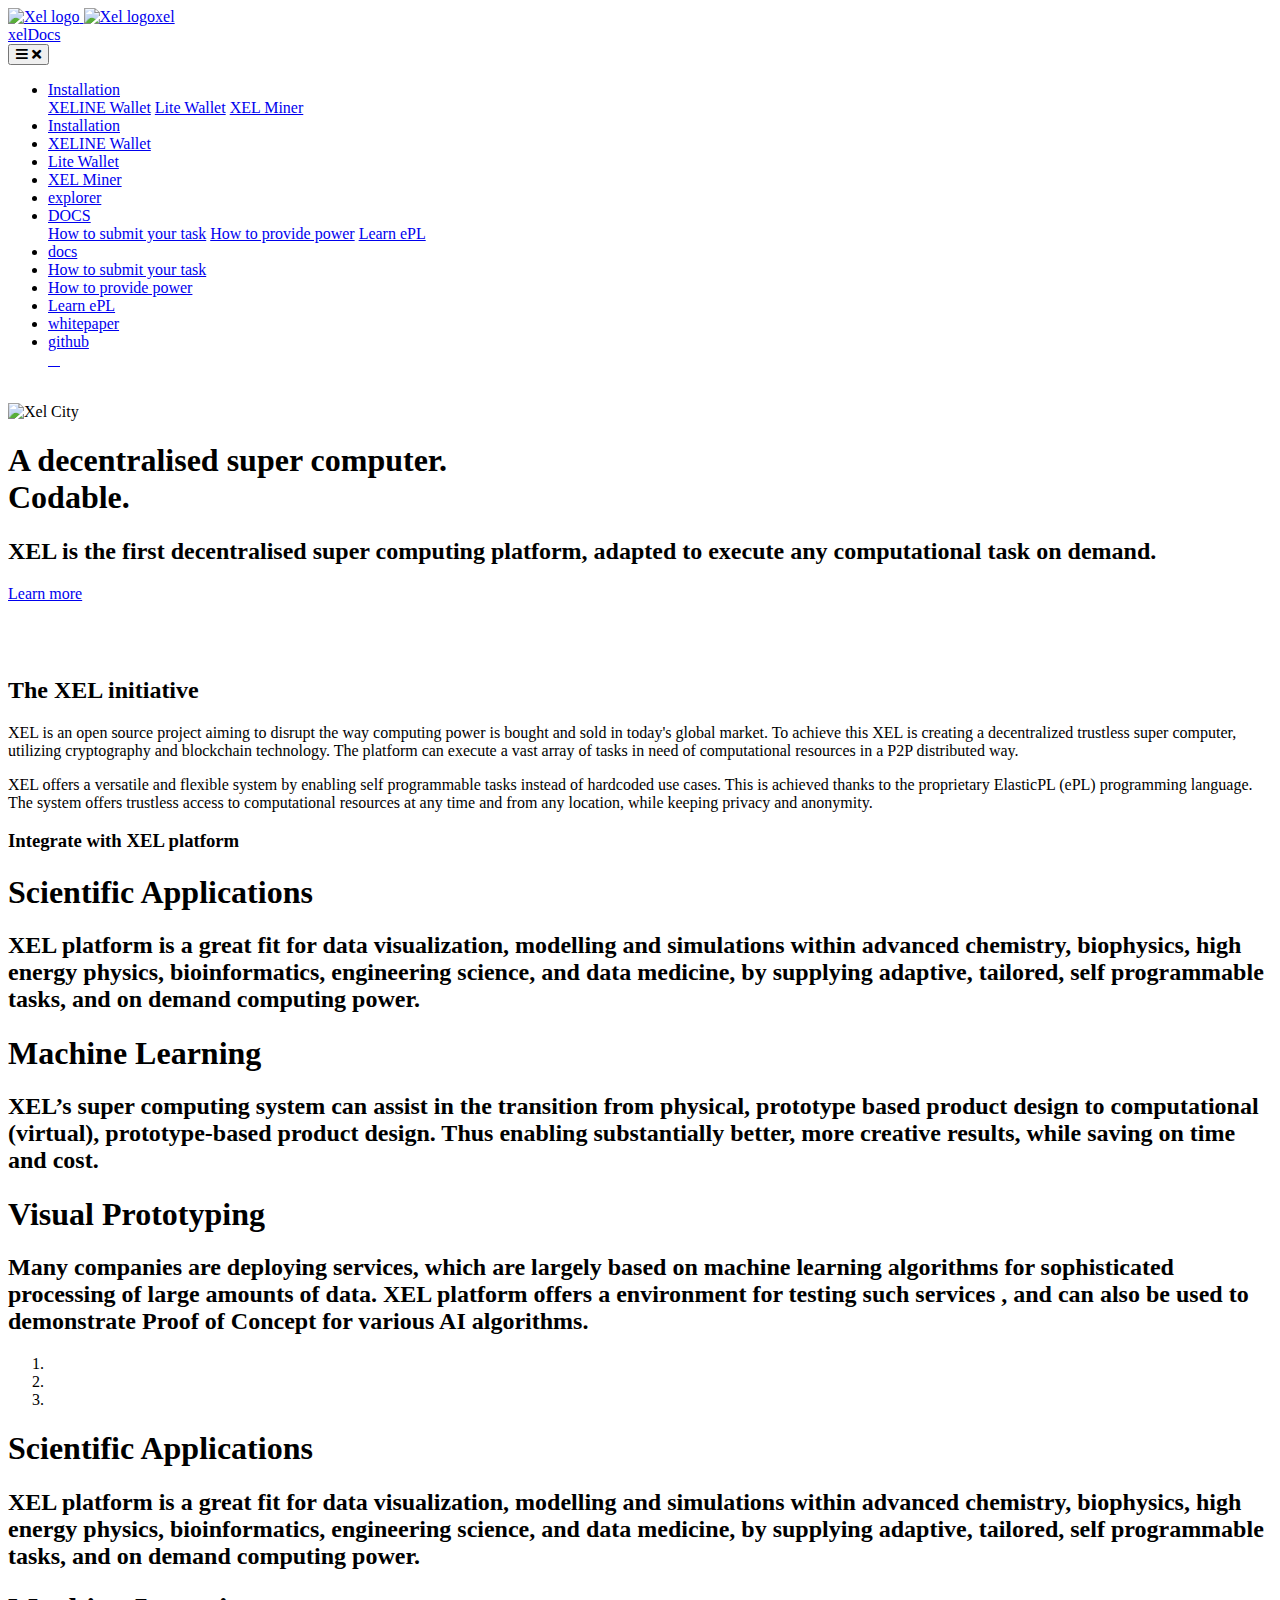
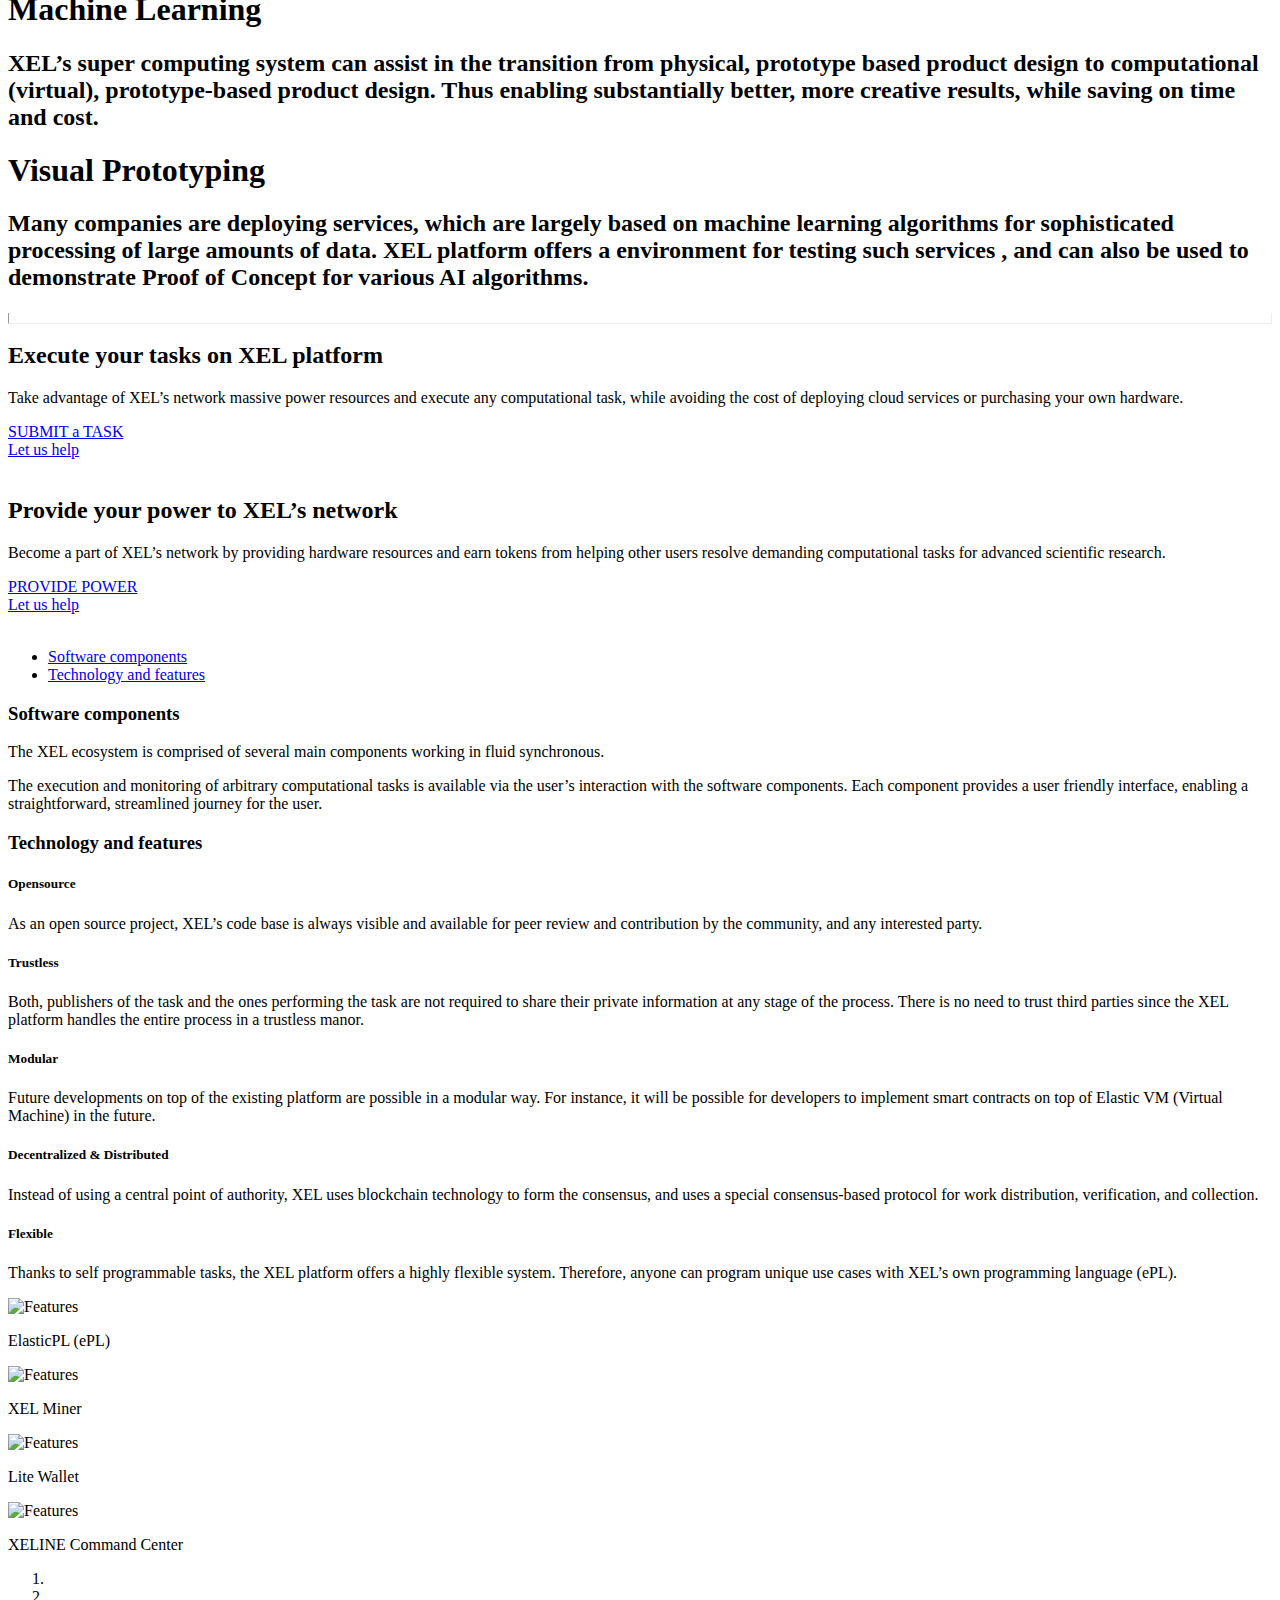
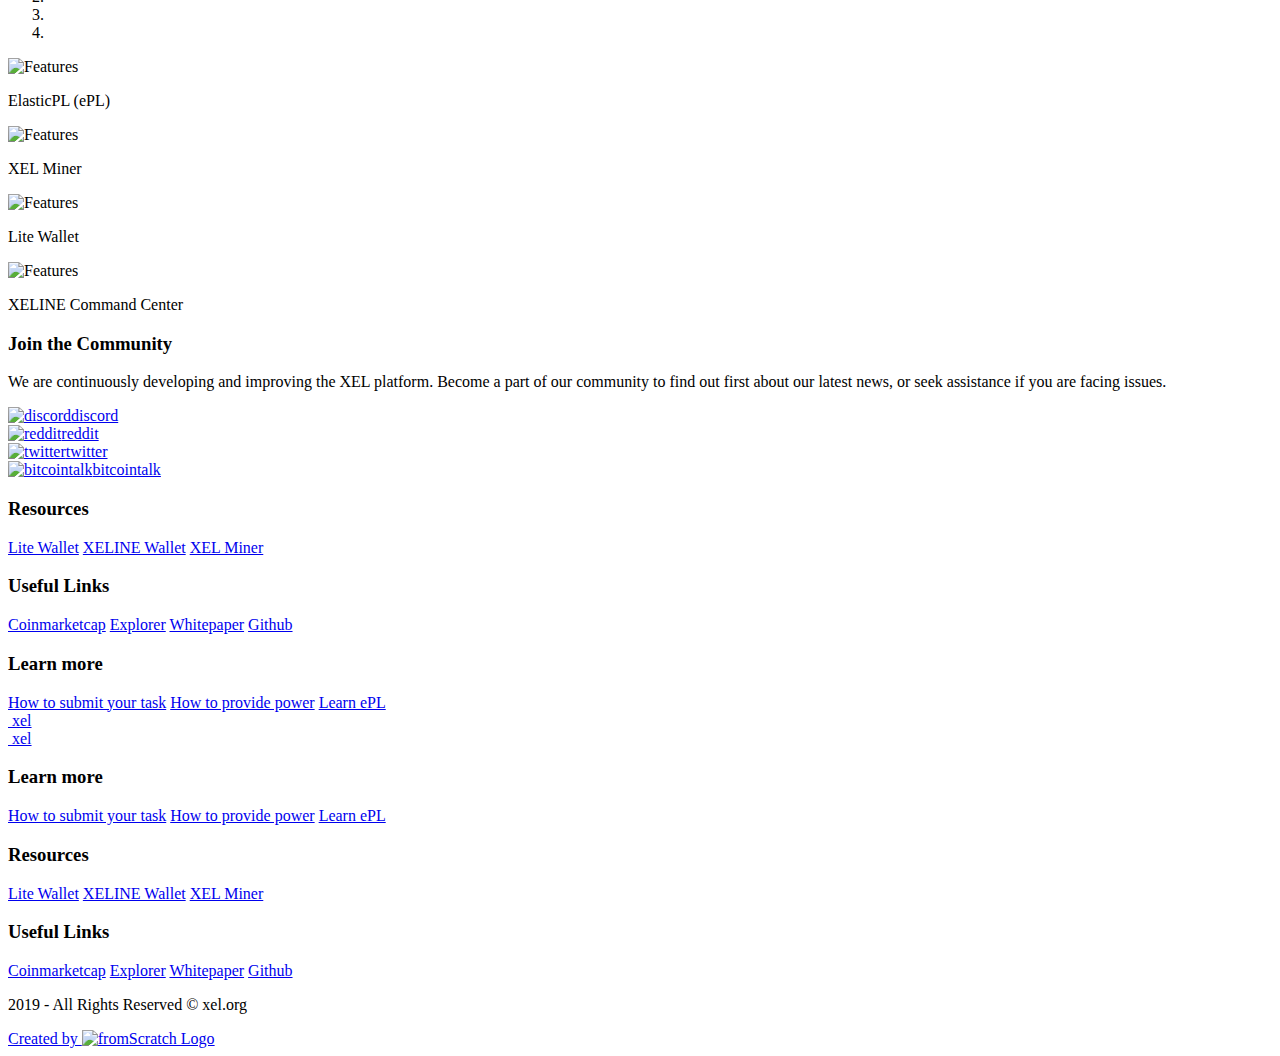
==== index.html @ 07d9f611 "Update index.html" ====
<!DOCTYPE html>
<html>

  <head>
    <meta charset="utf-8">
    <title> xel | A decentralised super computer. Codable.</title>
    <meta name="viewport" content="width=device-width, initial-scale=1">
    <meta name="description" content="XEL is the first decentralised super computing platform, adapted to execute any computational task on demand">
    <meta name="referrer" content="no-referrer-when-downgrade">

    <meta property="og:site_name" content="xel">
    <meta property="og:type" content="website">
    <meta property="og:title" content="xel | A decentralised super computer. Codable.">
    <meta property="og:description" content="XEL is the first decentralised super computing platform, adapted to execute any computational task on demand">
    <meta property="og:url" content="https://xel.org/">
    <meta property="og:image" content="https://xel.org/assets/images/facebook.png">

    <meta name="twitter:card" content="summary_large_image">
    <meta name="twitter:title" content="xel | A decentralised super computer. Codable.">
    <meta name="twitter:description" content="XEL is the first decentralised super computing platform, adapted to execute any computational task on demand">
    <meta name="twitter:url" content="https://xel.org/">
    <meta name="twitter:image" content="https://xel.org/assets/images/twitter.png">

    <meta name="msapplication-TileColor" content="#00aba9">
    <meta name="theme-color" content="#ffffff">

    <link href="https://fonts.googleapis.com/css?family=Inconsolata|Poppins" rel="stylesheet">

    <link rel="apple-touch-icon" sizes="180x180" href="assets/favicon/apple-touch-icon.png">
    <link rel="icon" type="image/png" sizes="32x32" href="assets/favicon/favicon-32x32.png">
    <link rel="icon" type="image/png" sizes="16x16" href="assets/favicon/favicon-16x16.png">
    <link rel="manifest" href="assets/favicon/site.webmanifest">
    <link rel="mask-icon" href="assets/favicon/safari-pinned-tab.svg" color="#ffffff">

  </head>

  <body id="body">
    <script type="text/javascript" src="dependencies/jquery/jquery-3.3.1.min.js"></script>
    <script type="text/javascript" src="dependencies/jquery/jquery.bcSwipe.min.js"></script>
    <script type="text/javascript" src="dependencies/bootstrap/js/bootstrap.bundle.min.js"></script>
    <script type="text/javascript" src="assets/js/nav.js"></script>
    <script type="text/javascript" src="dependencies/animejs/anime.min.js"></script>
    <script type="text/javascript" src="dependencies/clipboard/clipboard.min.js"></script>
    <script type="text/javascript" src="dependencies/parollerjs/jquery.paroller.min.js"></script>
    <script type="text/javascript" src="dependencies/lazyload/lazysizes.min.js"></script>
    <script type="text/javascript" src="assets/js/index.js"></script>
    <link rel="stylesheet" href="dependencies/bootstrap/css/bootstrap.min.css">
    <link rel="stylesheet" href="https://use.fontawesome.com/releases/v5.3.1/css/all.css">
    <link rel="stylesheet" href="assets/css/xel.style.css" data-autorefresh="true">



    <div class="intro intro-background lazyload">
      <div class="navbar1 content-container">
        <nav class="navbar navbar-expand-lg navbar-dark">
          <a class="navbar-brand" href="index.html">
            <img id="nav_black_logo" src="assets/images/xel_white.svg" alt="Xel logo">
            <img id="exp_black_logo" src="assets/images/xel_black.svg" alt="Xel logo"><span id="nav-xel">xel</span>
            <div id="xeldocs"><span id="xeldocs1">xel</span><span id="xeldocs2">Docs</span></div>
          </a>
          <button class="navbar-toggler" type="button" data-toggle="collapse" data-target="#navbarNavDropdown" aria-controls="navbarNavDropdown" aria-expanded="false" aria-label="Toggle navigation">
            <span class="fas fa-bars open-toggle"></span>
            <span class="fas fa-times close-toggle"></span>
          </button>
          <div class="collapse navbar-collapse" id="navbarNavDropdown">
            <ul class="navbar-nav ml-auto">
              <div class="nav-container">
                <div class="navlinks" id="generalnav">
                  <li class="nav-item dropdown dropdown-desktop">
                    <a class="nav-link dropdown-toggle" href="#" id="navbarDropdownMenuLink" role="button" data-toggle="dropdown" aria-haspopup="true" aria-expanded="false">
                      Installation
                    </a>
                    <div id="navbarDropdownMenu" class="dropdown-menu" aria-labelledby="navbarDropdownMenuLink">
                      <a class="dropdown-item" href="xelinewallet.html">XELINE Wallet</a>
                      <a class="dropdown-item" href="litewallet.html">Lite Wallet</a>
                      <a class="dropdown-item" href="miner.html">XEL Miner</a>
                    </div>
                  </li>
                  <li class="nav-item dropdown-mobile">
                    <a id="mobileInstallation" class="nav-link" href="JavaScript:Void(0);">Installation</a>
                  </li>
                  <div id="mobileInstallationMenu" class="dropdown-menu-mobile dropdown-mobile">
                    <li>
                      <a class="dropdown-item" href="xelinewallet.html">XELINE Wallet</a>
                    </li>
                    <li>
                      <a class="dropdown-item" href="litewallet.html">Lite Wallet</a>
                    </li>
                    <li>
                      <a class="dropdown-item" href="miner.html">XEL Miner</a>
                    </li>
                  </div>
                  <li class="nav-item">
                    <a class="nav-link" href="https://explorer.xel.org/" target="_blank">explorer</a>
                  </li>
                  <li class="nav-item dropdown dropdown-desktop">
                    <a class="nav-link dropdown-toggle" href="#" id="navbarDropdownMenuLink2" role="button" data-toggle="dropdown" aria-haspopup="true" aria-expanded="false">
                      DOCS
                    </a>
                    <div id="navbarDropdownMenu2" class="dropdown-menu docs" aria-labelledby="navbarDropdownMenuLink2">
                      <a class="dropdown-item" target="_blank" href="http://docs.xel.org/submit-task.html">How to submit your task</a>
                      <a class="dropdown-item" target="_blank" href="http://docs.xel.org/give-power.html">How to provide power</a>
                      <a class="dropdown-item" target="_blank" href="http://docs.xel.org/learn-epl.html">Learn ePL</a>
                    </div>
                  </li>
                  <li class="nav-item dropdown-mobile">
                    <a id="mobileDocs" class="nav-link" href="JavaScript:Void(0);">docs</a>
                  </li>
                  <div id="mobileDocsMenu" class="dropdown-menu-mobile dropdown-mobile">
                    <li>
                      <a class="dropdown-item" target="_blank" href="http://docs.xel.org/submit-task.html">How to submit your task</a>
                    </li>
                    <li>
                      <a class="dropdown-item" target="_blank" href="http://docs.xel.org/give-power.html">How to provide power</a>
                    </li>
                    <li>
                      <a class="dropdown-item" target="_blank" href="http://docs.xel.org/learn-epl.html">Learn ePL</a>
                    </li>
                  </div>
                  <li class="nav-item">
                    <a class="nav-link" href="https://link.xel.org/whitepaper" target="_blank">whitepaper</a>
                  </li>
                  <li class="nav-item">
                    <a class="nav-link" href="https://github.com/xel-software" target="_blank">github</a>
                  </li>
                </div>
                <div class="dropdown-mobile navsocials">
                  <div class="line"></div>
                  <div class="socials-mobile">
                    <a class="social discord" href="https://link.xel.org/discord" target="_blank">
                      <img src="assets/images/discord.svg" alt="">
                    </a>
                    <a class="social reddit" href="https://link.xel.org/reddit" target="_blank">
                      <img src="assets/images/reddit.svg" alt="">
                    </a>
                    <a class="social twitter" href="https://link.xel.org/twitter" target="_blank">
                      <img src="assets/images/twitter.svg" alt="">
                    </a>
                    <a class="social btctalk" href="https://link.xel.org/bitcointalk" target="_blank">
                      <img src="assets/images/btc.svg" alt="">
                    </a>
                  </div>
                </div>
              </div>
            </ul>
          </div>
        </nav>
      </div>
      <div class="machine">
        <div class="machine-pusher"></div>
        <div class="machine-pushed"> <img class="machineimg lazyload" data-src="assets/images/layer_power_machine.png" alt=""></div>

      </div>

      <div class="city">
        <img class="cityimg lazyload" data-src="assets/images/layer_city.png" alt="Xel City">
      </div>

      <div class="foreground">
        <div class="content-container main-info">
          <h1 class="title">A decentralised super computer.
            <br>Codable.</h1>
          <h2 class="subtitle">XEL is the first decentralised super computing platform, adapted to execute any computational task on demand.</h2>
          <div class="introbuttons">
            <div class="learnmore">
              <a href="#task" target="" class="wrapper-Learn more" role="button">
                <div class="mainbutton Learn more">
                  Learn more
                </div>
              </a>
            </div>
          </div>
        </div>


        <div class="elements">
          <div class="chars">
            <div class="elblock">
              <img class="blkimg lazyload" data-src="assets/images/block_cube.png" alt="">
            </div>

            <div class="char1">
              <img class="char1img lazyload" data-src="assets/images/layer_character1.svg" alt="">
            </div>

            <div class="char2">
              <img class="char2img lazyload" data-src="assets/images/layer_character2.svg" alt="">
            </div>
          </div>


        </div>


      </div>
      <!-- <p class="content-container c-transactions"></span></p> -->
    </div>
    <div class="index-mask">
      <article class="xelfirst content-container">
        <h2 class="xelinit">
          The XEL initiative
        </h2>
        <p class="alias-text">
          XEL is an open source project aiming to disrupt the way computing power is bought and sold in today&apos;s global market. To achieve this XEL is creating a decentralized trustless super computer, utilizing cryptography and blockchain technology. The platform can execute a vast array of tasks in need of computational resources in a P2P distributed way.
        </p>
        <p class="alias-text">
          XEL offers a versatile and flexible system by enabling self programmable tasks instead of hardcoded use cases. This is achieved thanks to the proprietary ElasticPL (ePL) programming language. The system offers trustless access to computational resources at any time and from any location, while keeping privacy and anonymity.
        </p>
      </article>

      <div class="aliasfor content-container">
        <h3 class="alias-title">Integrate with XEL platform</h3>
        <div class="abs abs-desktop">
          <div class="ab ab-box">
            <h1 class="ab-title">Scientific Applications</h1>
            <h2 class="ab-subtitle">XEL platform is a great fit for data visualization, modelling and simulations within advanced chemistry, biophysics, high energy physics, bioinformatics, engineering science, and data medicine, by supplying adaptive, tailored, self programmable tasks, and on demand computing power.</h2>
          </div>
          <div class="ab ab-box">
            <h1 class="ab-title">Machine Learning</h1>
            <h2 class="ab-subtitle">XEL&#x2019;s super computing system can assist in the transition from physical, prototype based product design to computational (virtual), prototype-based product design. Thus enabling substantially better, more creative results, while saving on time and cost.</h2>
          </div>
          <div class="ab ab-box">
            <h1 class="ab-title">Visual Prototyping</h1>
            <h2 class="ab-subtitle">Many companies are deploying services, which are largely based on machine learning algorithms for sophisticated processing of large amounts of data. XEL platform offers a environment for testing such services , and can also be used to demonstrate Proof of Concept for various AI algorithms.</h2>
          </div>
        </div>
        <div class="abs-mobile">
          <div id="carouselExampleIndicators" class="carousel slide" data-ride="carousel">
            <ol class="carousel-indicators">
              <li data-target="#carouselExampleIndicators" data-slide-to="0" class="active"></li>
              <li data-target="#carouselExampleIndicators" data-slide-to="1"></li>
              <li data-target="#carouselExampleIndicators" data-slide-to="2"></li>
            </ol>
            <div class="carousel-inner">
              <div class="carousel-item active">
                <div class="ab ab-box">
                  <h1 class="ab-title">Scientific Applications</h1>
                  <h2 class="ab-subtitle">XEL platform is a great fit for data visualization, modelling and simulations within advanced chemistry, biophysics, high energy physics, bioinformatics, engineering science, and data medicine, by supplying adaptive, tailored, self programmable tasks, and on demand computing power.</h2>
                </div>
              </div>
              <div class="carousel-item">
                <div class="ab ab-box">
                  <h1 class="ab-title">Machine Learning</h1>
                  <h2 class="ab-subtitle">XEL&#x2019;s super computing system can assist in the transition from physical, prototype based product design to computational (virtual), prototype-based product design. Thus enabling substantially better, more creative results, while saving on time and cost.</h2>
                </div>
              </div>
              <div class="carousel-item">
                <div class="ab ab-box">
                  <h1 class="ab-title">Visual Prototyping</h1>
                  <h2 class="ab-subtitle">Many companies are deploying services, which are largely based on machine learning algorithms for sophisticated processing of large amounts of data. XEL platform offers a environment for testing such services , and can also be used to demonstrate Proof of Concept for various AI algorithms.</h2>
                </div>
              </div>
            </div>
          </div>
        </div>
      </div>
      <hr style="height: 10px;top: 2px;position: relative;margin:0;background-color: white;border-top: 0;z-index: 200;">
      <div id="task">
        <div class="taglines content-container">
          <div class="taker-wrapper">
            <div class="taker">
              <div class="tagline">
                <article>
                  <div class="top Taker">
                    <h2 class="tag-title">Execute your tasks on XEL platform</h2>
                    <div class="line"></div>
                  </div>
                  <p class="tag-text">Take advantage of XEL&#x2019;s network massive power resources and execute any computational task, while avoiding the cost of deploying cloud services or purchasing your own hardware.</p>
                  <div class="tag-buttons">
                    <a href="taker.html" target="" class="wrapper-SUBMIT a TASK" role="button">
                      <div class="mainbutton SUBMIT a TASK">
                        SUBMIT a TASK
                      </div>
                    </a>
                    <a href="#footer" target="" class="wrapper-Let us help" role="button">
                      <div class="mainbutton Let us help">
                        Let us help
                      </div>
                    </a>
                  </div>
                </article>
              </div>
            </div>
            <div class="taker-img">
              <img id="hole" src="assets/images/hole.svg" alt="">
              <img id="takerimg" "="" src=" assets/images/layer_giver.png" alt="">
            </div>
          </div>
          <div class="giver-wrapper">
            <div class="giver">
              <div class="tagline">
                <article>
                  <div class="top Giver">
                    <h2 class="tag-title">Provide your power to XEL&#x2019;s network</h2>
                    <div class="line"></div>
                  </div>
                  <p class="tag-text">Become a part of XEL&#x2019;s network by providing hardware resources and earn tokens from helping other users resolve demanding computational tasks for advanced scientific research.</p>
                  <div class="tag-buttons">
                    <a href="giver.html" target="" class="wrapper-PROVIDE POWER" role="button">
                      <div class="mainbutton PROVIDE POWER">
                        PROVIDE POWER
                      </div>
                    </a>
                    <a href="#footer" target="" class="wrapper-Let us help" role="button">
                      <div class="mainbutton Let us help">
                        Let us help
                      </div>
                    </a>
                  </div>
                </article>
              </div>
            </div>
            <div class="giver-img">
              <img id="giverimg" src="assets/images/layer_taker.png" alt="">
              <img class="giver-block" src="assets/images/element_miner.png" alt="">
            </div>
          </div>
        </div>
      </div>
    </div>
    <div class="features content-container">
      <div class="tabs">
        <ul class="nav nav-tabs">
          <li class="active"><a class="active" id="nav-tab2" data-toggle="tab" href="#tab2">Software components</a></li>
          <li><a id="nav-tab1" data-toggle="tab" href="#tab1">Technology and features</a></li>
          <div class="line"></div>
        </ul>
      </div>
      <div class="row">
        <div class="col-sm-12 col-md-6 col-lg-6 tbs">
          <div class="tabs">
            <div class="tab-content">
              <div id="tab2" class="tab-pane fade in active show">
                <h3 class="title">Software components</h3>
                <p class="text">The XEL ecosystem is comprised of several main components working in fluid synchronous.</p>
                <p class="text">
                  The execution and monitoring of arbitrary computational tasks is available via the user&#x2019;s interaction with the software components. Each component provides a user friendly interface, enabling a straightforward, streamlined journey for the user.</p>
              </div>
              <div id="tab1" class="tab-pane fade">
                <h3 class="title">Technology and features</h3>
                <p class="text">
                </p>
                <div class="listitem">
                  <h5 class="l-title">Opensource</h5>
                  <p class="l-text">As an open source project, XEL&#x2019;s code base is always visible and available for peer review and contribution by the community, and any interested party.</p>
                </div>
                <div class="listitem">
                  <h5 class="l-title">Trustless</h5>
                  <p class="l-text">Both, publishers of the task and the ones performing the task are not required to share their private information at any stage of the process. There is no need to trust third parties since the XEL platform handles the entire process in a trustless manor.</p>
                </div>
                <div class="listitem">
                  <h5 class="l-title">Modular</h5>
                  <p class="l-text">Future developments on top of the existing platform are possible in a modular way. For instance, it will be possible for developers to implement smart contracts on top of Elastic VM (Virtual Machine) in the future.</p>
                </div>
                <p></p>
              </div>
            </div>
          </div>

        </div>
        <div class="col-sm-12 col-md-6 col-lg-6">
          <div id="tab1content" class="fade tcont">
            <div class="listitem">
              <h5 class="l-title">Decentralized &amp; Distributed</h5>
              <p class="l-text">Instead of using a central point of authority, XEL uses blockchain technology to form the consensus, and uses a special consensus-based protocol for work distribution, verification, and collection.</p>
            </div>
            <div class="listitem">
              <h5 class="l-title">Flexible</h5>
              <p class="l-text">Thanks to self programmable tasks, the XEL platform offers a highly flexible system. Therefore, anyone can program unique use cases with XEL&#x2019;s own programming language (ePL).</p>
            </div>
          </div>
          <div id="tab2content" class="fade active show tcont">
            <div class="features-bubbles fts-desktop">
              <div class="row b-cont">
                <a target="_blank href=" http:&#x2f;&#x2f;docs.xel.org&#x2f;learn-epl.html"="">
                  <div class="bubble m">
                    <img class="b-img" src="assets/images/element_elasticpl.svg" alt="Features">
                    <p class="b-title">ElasticPL (ePL)</p>
                  </div>
                </a>
                <a target=" href=" miner.html"="">
                  <div class="bubble s">
                    <img class="b-img" src="assets/images/element_miner.png" alt="Features">
                    <p class="b-title">XEL Miner</p>
                  </div>
                </a>
              </div>
              <div class="row b-cont second">
                <a target=" href=" litewallet.html"="">
                  <div class="bubble s">
                    <img class="b-img" src="assets/images/element_wallet.svg" alt="Features">
                    <p class="b-title">Lite Wallet</p>
                  </div>
                </a>
                <a target=" href=" xelinewallet.html"="">
                  <div class="bubble l">
                    <img class="b-img" src="assets/images/element_center.svg" alt="Features">
                    <p class="b-title">XELINE Command Center</p>
                  </div>
                </a>
              </div>
            </div>
            <div class="fts-mobile">
              <div id="carouselIndicators2" class="carousel slide" data-ride="carousel">
                <ol class="carousel-indicators">
                  <li data-target="#carouselIndicators2" data-slide-to="0" class="active"></li>
                  <li data-target="#carouselIndicators2" data-slide-to="1"></li>
                  <li data-target="#carouselIndicators2" data-slide-to="2"></li>
                  <li data-target="#carouselIndicators2" data-slide-to="3"></li>
                </ol>
                <div class="carousel-inner">
                  <div class="carousel-item active">
                    <a target=" href=" #"="">
                      <div class="bubble m">
                        <img class="b-img" src="assets/images/element_elasticpl.svg" alt="Features">
                        <p class="b-title">ElasticPL (ePL)</p>
                      </div>
                    </a>
                  </div>
                  <div class="carousel-item">
                    <a target=" href=" #"="">
                      <div class="bubble s">
                        <img class="b-img" src="assets/images/element_miner.png" alt="Features">
                        <p class="b-title">XEL Miner</p>
                      </div>
                    </a>
                  </div>
                  <div class="carousel-item">
                    <a target=" href=" #"="">
                      <div class="bubble s">
                        <img class="b-img" src="assets/images/element_wallet.svg" alt="Features">
                        <p class="b-title">Lite Wallet</p>
                      </div>
                    </a>
                  </div>
                  <div class="carousel-item">
                    <a target=" href=" #"="">
                      <div class="bubble l">
                        <img class="b-img" src="assets/images/element_center.svg" alt="Features">
                        <p class="b-title">XELINE Command Center</p>
                      </div>
                    </a>
                  </div>
                </div>
              </div>
            </div>
          </div>
        </div>
      </div>
    </div>
 
      </div>
    </div>
    <div id="footer" class="footer">
      <div class="footer-background">
        <div class="content-container">
          <h3 class="title">Join the Community</h3>
          <p class="text">We are continuously developing and improving the XEL platform. Become a part of our community to find out first about our latest news, or seek assistance if you are facing issues.</p>

          <div class="socials">
            <a href="https://link.xel.org/discord" role="button" target="_blank">
              <div class="imgbutton discord">
                <img src="assets/images/discord.svg" alt="discord"><span>discord</span>
              </div>
            </a>
            <a href="https://link.xel.org/reddit" role="button" target="_blank">
              <div class="imgbutton reddit">
                <img src="assets/images/reddit.svg" alt="reddit"><span>reddit</span>
              </div>
            </a>
            <a href="https://link.xel.org/twitter" role="button" target="_blank">
              <div class="imgbutton twitter">
                <img src="assets/images/twitter.svg" alt="twitter"><span>twitter</span>
              </div>
            </a>
            <a href="https://link.xel.org/bitcointalk" role="button" target="_blank">
              <div class="imgbutton bitcointalk">
                <img src="assets/images/btc.svg" alt="bitcointalk"><span>bitcointalk</span>
              </div>
            </a>
          </div>

          <div class="line"></div>
        </div>
      </div>
      <div class="btm-con content-container">
        <div class="bottom bottom-desktop">
          <div class="links">
            <div class="footer-link">
              <h3 class="title">Resources</h3>
              <a href="litewallet.html" target="">Lite Wallet</a>
              <a href="xelinewallet.html" target="">XELINE Wallet</a>
              <a href="miner.html" target="">XEL Miner</a>
              <a id="url4" href="" target=""></a>
              <a id="url5" href="" target=""></a>
            </div>
          </div>
          <div class="links">
            <div class="footer-link">
              <h3 class="title">Useful Links</h3>
              <a href="https://link.xel.org/coinmarketcap" target="_blank">Coinmarketcap</a>
              <a href="https://explorer.xel.org/" target="_blank">Explorer</a>
              <a href="https://link.xel.org/whitepaper" target="_blank">Whitepaper</a>
              <a id="url4" href="https://github.com/xel-software" target="_blank">Github</a>
              <a id="url5" href="" target="_blank"></a>
            </div>
          </div>
          <div class="links">
            <div class="footer-link">
              <h3 class="title">Learn more</h3>
              <a href="http://docs.xel.org/submit-task.html" target="_blank">How to submit your task</a>
              <a href="http://docs.xel.org/give-power.html" target="_blank">How to provide power</a>
              <a href="http://docs.xel.org/learn-epl.html" target="_blank">Learn ePL</a>
              <a id="url4" href="" target="_blank"></a>
              <a id="url5" href="" target="_blank"></a>
            </div>
          </div>
          <a href="index.html">
            <div class="logo">
              <img src="assets/images/xel_white.svg" alt="">
              <span class="name">xel</span>
            </div>
          </a>
        </div>

        <div class="bottom bottom-mobile">
          <div class="top">
            <a href="index.html">
              <div class="logo">
                <img src="assets/images/xel_white.svg" alt="">
                <span class="name">xel</span>
              </div>
            </a>
            <div class="links">
              <div class="footer-link">
                <h3 class="title">Learn more</h3>
                <a href="http://docs.xel.org/submit-task.html" target="_blank">How to submit your task</a>
                <a href="http://docs.xel.org/give-power.html" target="_blank">How to provide power</a>
                <a href="http://docs.xel.org/learn-epl.html" target="_blank">Learn ePL</a>
                <a id="url4" href="" target="_blank"></a>
                <a id="url5" href="" target="_blank"></a>
              </div>
            </div>
          </div>
          <div class="btm">
            <div class="links">
              <div class="footer-link">
                <h3 class="title">Resources</h3>
                <a href="litewallet.html" target="">Lite Wallet</a>
                <a href="xelinewallet.html" target="">XELINE Wallet</a>
                <a href="miner.html" target="">XEL Miner</a>
                <a id="url4" href="" target=""></a>
                <a id="url5" href="" target=""></a>
              </div>
            </div>
            <div class="links">
              <div class="footer-link">
                <h3 class="title">Useful Links</h3>
                <a href="https://link.xel.org/coinmarketcap" target="_blank">Coinmarketcap</a>
                <a href="https://explorer.xel.org/" target="_blank">Explorer</a>
                <a href="https://link.xel.org/whitepaper" target="_blank">Whitepaper</a>
                <a id="url4" href="https://github.com/xel-software" target="_blank">Github</a>
                <a id="url5" href="" target="_blank"></a>
              </div>
            </div>
          </div>
        </div>
        <div class="copyright">
          <p class="copyrights">2019 - All Rights Reserved &#xA9; xel.org</p>
          <a class="fromscratch" href="https://fromscratch.gr" target="_blank">Created by <img class="fslogo" src="assets/images/fromscratch_logo_big.svg" alt="fromScratch Logo"></a>
        </div>
      </div>
    </div>

  </body>

</html>
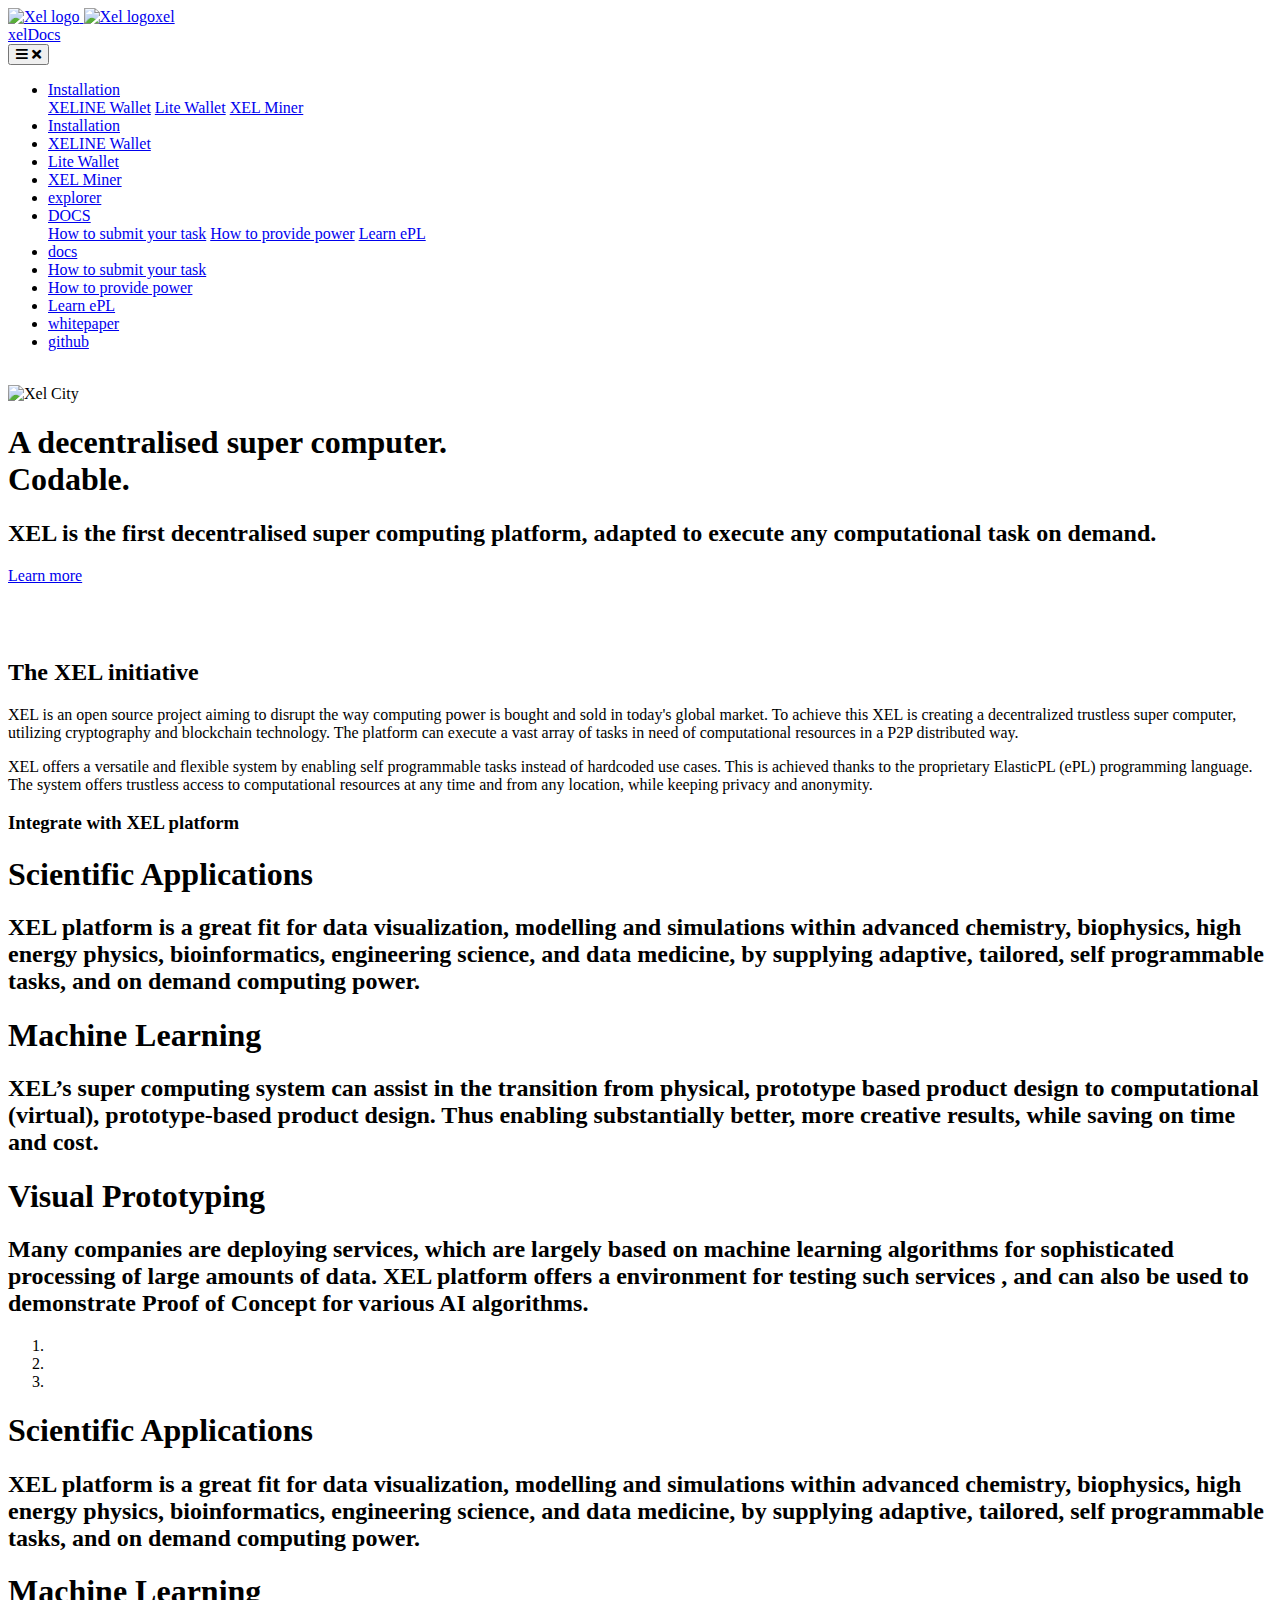
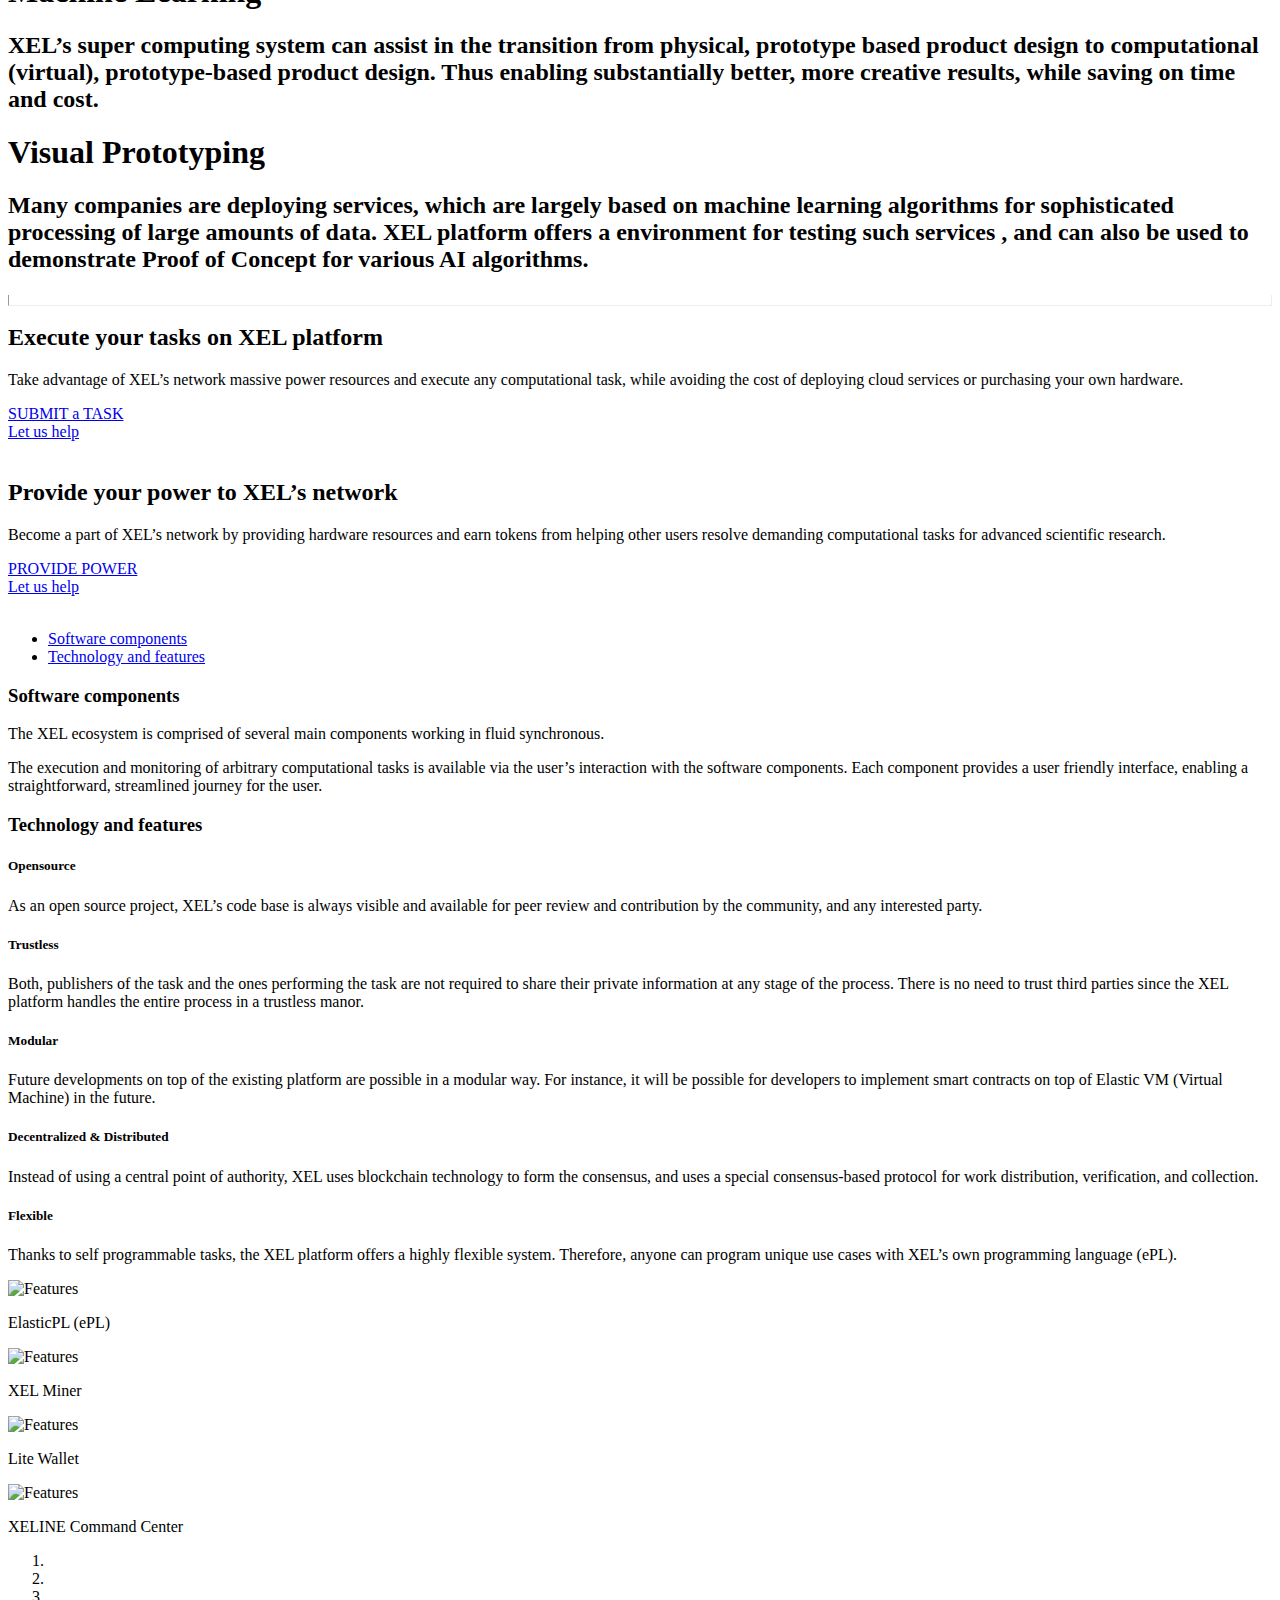
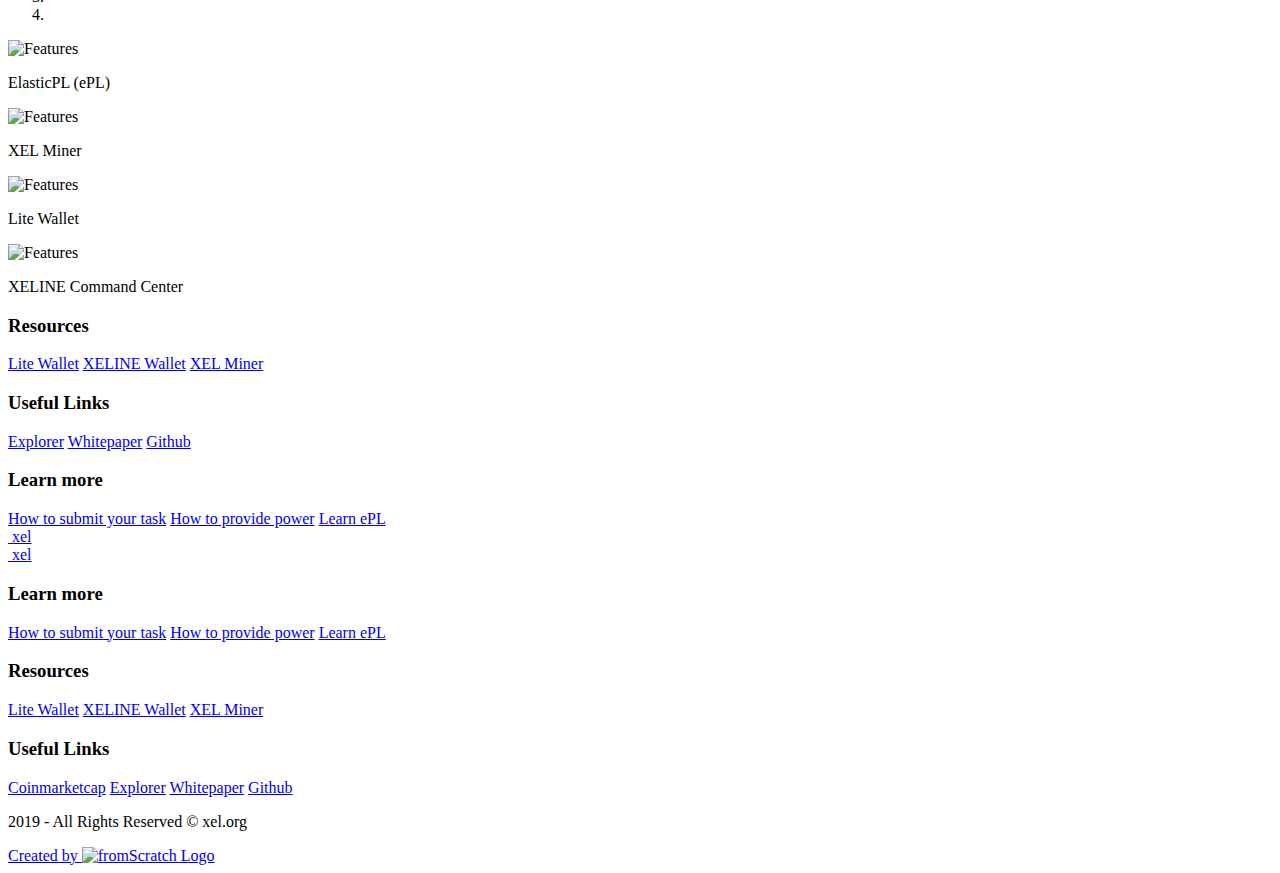
==== commit 8f5936e5: "fix: remove bittrex" ====
--- a/index.html
+++ b/index.html
@@ -14,12 +14,6 @@
     <meta property="og:description" content="XEL is the first decentralised super computing platform, adapted to execute any computational task on demand">
     <meta property="og:url" content="https://xel.org/">
     <meta property="og:image" content="https://xel.org/assets/images/facebook.png">
-
-    <meta name="twitter:card" content="summary_large_image">
-    <meta name="twitter:title" content="xel | A decentralised super computer. Codable.">
-    <meta name="twitter:description" content="XEL is the first decentralised super computing platform, adapted to execute any computational task on demand">
-    <meta name="twitter:url" content="https://xel.org/">
-    <meta name="twitter:image" content="https://xel.org/assets/images/twitter.png">
 
     <meta name="msapplication-TileColor" content="#00aba9">
     <meta name="theme-color" content="#ffffff">
@@ -118,28 +112,11 @@
                     </li>
                   </div>
                   <li class="nav-item">
-                    <a class="nav-link" href="https://link.xel.org/whitepaper" target="_blank">whitepaper</a>
+                    <a class="nav-link" href="https://github.com/xel-software/xel-white-paper/blob/master/Whitepaper_XEL_Draft_001.md" target="_blank">whitepaper</a>
                   </li>
                   <li class="nav-item">
                     <a class="nav-link" href="https://github.com/xel-software" target="_blank">github</a>
                   </li>
-                </div>
-                <div class="dropdown-mobile navsocials">
-                  <div class="line"></div>
-                  <div class="socials-mobile">
-                    <a class="social discord" href="https://link.xel.org/discord" target="_blank">
-                      <img src="assets/images/discord.svg" alt="">
-                    </a>
-                    <a class="social reddit" href="https://link.xel.org/reddit" target="_blank">
-                      <img src="assets/images/reddit.svg" alt="">
-                    </a>
-                    <a class="social twitter" href="https://link.xel.org/twitter" target="_blank">
-                      <img src="assets/images/twitter.svg" alt="">
-                    </a>
-                    <a class="social btctalk" href="https://link.xel.org/bitcointalk" target="_blank">
-                      <img src="assets/images/btc.svg" alt="">
-                    </a>
-                  </div>
                 </div>
               </div>
             </ul>
@@ -149,7 +126,6 @@
       <div class="machine">
         <div class="machine-pusher"></div>
         <div class="machine-pushed"> <img class="machineimg lazyload" data-src="assets/images/layer_power_machine.png" alt=""></div>
-
       </div>
 
       <div class="city">
@@ -448,41 +424,8 @@
         </div>
       </div>
     </div>
- 
-      </div>
-    </div>
+
     <div id="footer" class="footer">
-      <div class="footer-background">
-        <div class="content-container">
-          <h3 class="title">Join the Community</h3>
-          <p class="text">We are continuously developing and improving the XEL platform. Become a part of our community to find out first about our latest news, or seek assistance if you are facing issues.</p>
-
-          <div class="socials">
-            <a href="https://link.xel.org/discord" role="button" target="_blank">
-              <div class="imgbutton discord">
-                <img src="assets/images/discord.svg" alt="discord"><span>discord</span>
-              </div>
-            </a>
-            <a href="https://link.xel.org/reddit" role="button" target="_blank">
-              <div class="imgbutton reddit">
-                <img src="assets/images/reddit.svg" alt="reddit"><span>reddit</span>
-              </div>
-            </a>
-            <a href="https://link.xel.org/twitter" role="button" target="_blank">
-              <div class="imgbutton twitter">
-                <img src="assets/images/twitter.svg" alt="twitter"><span>twitter</span>
-              </div>
-            </a>
-            <a href="https://link.xel.org/bitcointalk" role="button" target="_blank">
-              <div class="imgbutton bitcointalk">
-                <img src="assets/images/btc.svg" alt="bitcointalk"><span>bitcointalk</span>
-              </div>
-            </a>
-          </div>
-
-          <div class="line"></div>
-        </div>
-      </div>
       <div class="btm-con content-container">
         <div class="bottom bottom-desktop">
           <div class="links">
@@ -498,9 +441,8 @@
           <div class="links">
             <div class="footer-link">
               <h3 class="title">Useful Links</h3>
-              <a href="https://link.xel.org/coinmarketcap" target="_blank">Coinmarketcap</a>
               <a href="https://explorer.xel.org/" target="_blank">Explorer</a>
-              <a href="https://link.xel.org/whitepaper" target="_blank">Whitepaper</a>
+              <a href="https://github.com/xel-software/xel-white-paper/blob/master/Whitepaper_XEL_Draft_001.md" target="_blank">Whitepaper</a>
               <a id="url4" href="https://github.com/xel-software" target="_blank">Github</a>
               <a id="url5" href="" target="_blank"></a>
             </div>
@@ -558,7 +500,7 @@
                 <h3 class="title">Useful Links</h3>
                 <a href="https://link.xel.org/coinmarketcap" target="_blank">Coinmarketcap</a>
                 <a href="https://explorer.xel.org/" target="_blank">Explorer</a>
-                <a href="https://link.xel.org/whitepaper" target="_blank">Whitepaper</a>
+                <a href="https://github.com/xel-software/xel-white-paper/blob/master/Whitepaper_XEL_Draft_001.md" target="_blank">Whitepaper</a>
                 <a id="url4" href="https://github.com/xel-software" target="_blank">Github</a>
                 <a id="url5" href="" target="_blank"></a>
               </div>
